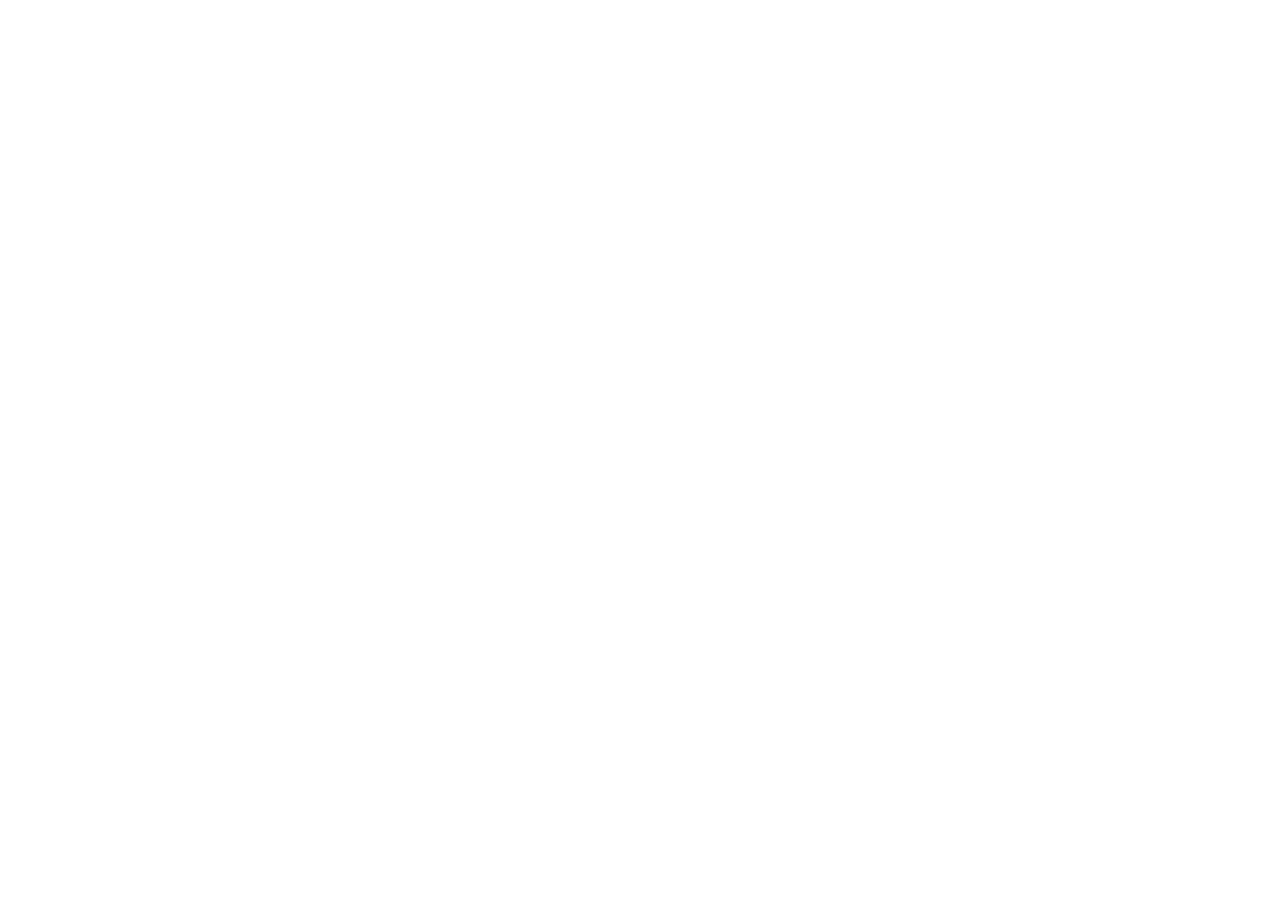
==== sign-in.html @ a61ac784 "index.html finalizado" ====
<!DOCTYPE html>
<html lang="en">
<head>
    <meta charset="UTF-8">
    <meta name="viewport" content="width=device-width, initial-scale=1.0">
    <title>Sign-in</title>
</head>
<body>
    
</body>
</html>
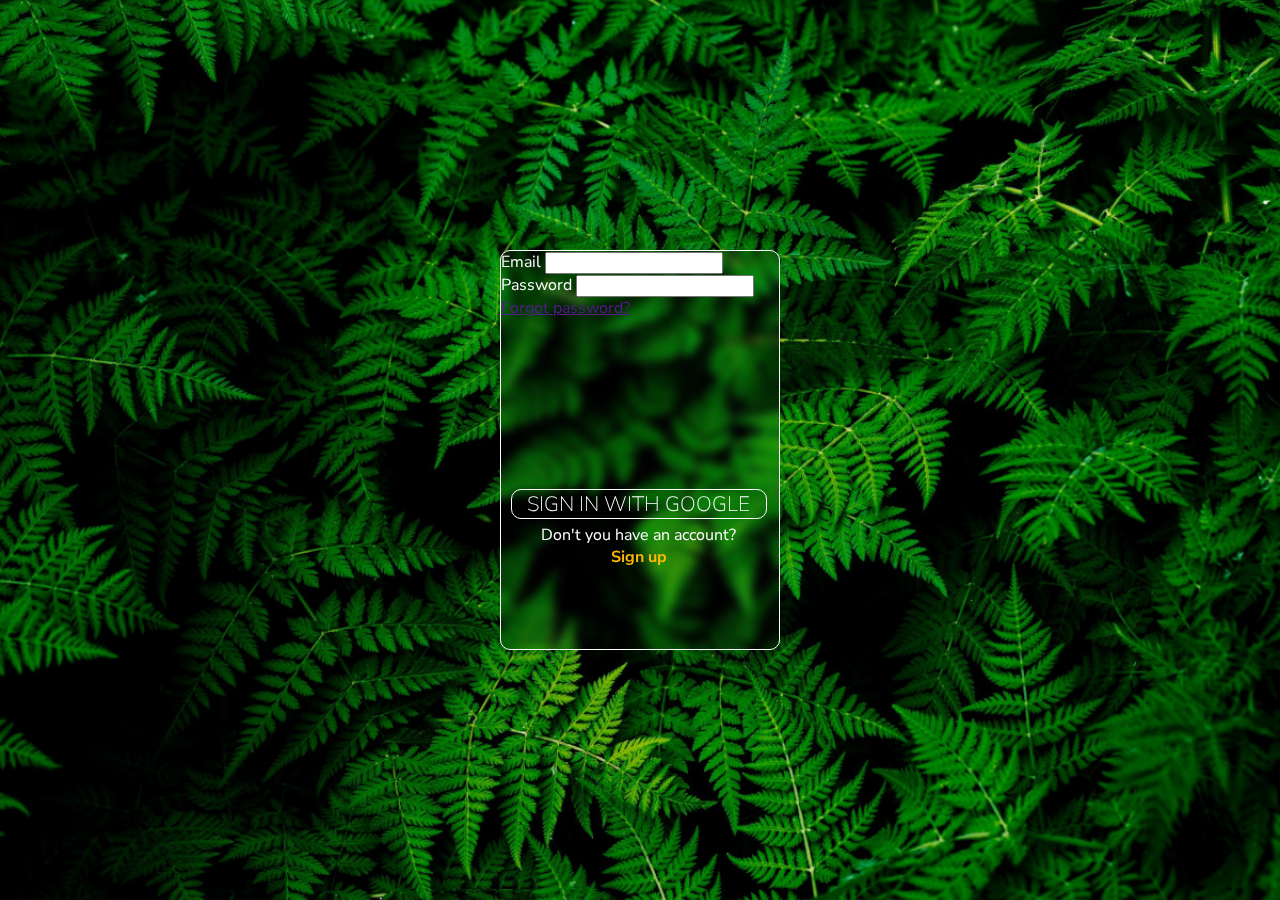
==== commit 55cb643c: "Create sign-in.html" ====
--- a/sign-in.html
+++ b/sign-in.html
@@ -4,8 +4,32 @@
     <meta charset="UTF-8">
     <meta name="viewport" content="width=device-width, initial-scale=1.0">
     <title>Sign-in</title>
+    <link rel="shortcut icon" href="imagenes/favicon-hoja.png" type="image/x-icon">
+    <link rel="stylesheet" href="css/style.css">
 </head>
-<body>
-    
+<body class="body1">
+    <main class="main1">
+        <section id="access">
+            <div id="sign-in">
+                <form action="login.php" method="post">
+                    <div class="campo">
+                        <label for="iemail">Email</label>
+                        <input type="email" name="email" id="iemail">
+                    </div>
+                    <div class="campo">
+                        <label for="ipass">Password</label>
+                        <input type="password" name="pass" id="ipass">
+                    </div>
+                </form>
+                <a href="">Forgot password?</a>
+            </div>
+            <div class="botones" id="botones-google">
+                <a href="" class="boton2">SIGN IN WITH GOOGLE</a>
+                <p>
+                    Don't you have an account?<br><a href="#">Sign up</a> 
+                </p>
+            </div>
+        </section>
+    </main>
 </body>
 </html>--- a/css/style.css
+++ b/css/style.css
@@ -0,0 +1,143 @@
+@charset "UTF-8";
+@import url('https://fonts.googleapis.com/css2?family=Mooli&family=Nunito+Sans:ital,wght@0,200;0,300;0,400;0,500;0,600;0,700;0,800;0,900;0,1000;1,200;1,300;1,400;1,500;1,600;1,700;1,800;1,900;1,1000&display=swap');
+
+/*color palette
+--malachite: #0fd349ff;
+--india-green: #2f8311ff;
+--selective-yellow: #ffb703ff;
+*/
+
+/*fonts
+
+*/
+
+:root { /*variables personalizadas*/
+    --color0: #2f8311ff;
+    --color1: #0fd349ff;
+    --color2: #ffb703ff;
+    --font0:'Mooli', sans-serif;
+    --font1:'Nunito Sans', sans-serif;
+}
+
+* { /*selector global o universal*/
+    margin: 0px;
+    padding: 0px;
+    box-sizing: border-box; /*para mayor control del tamaño total de los elementos*/
+    font-family: var(--font1);
+}
+
+html, body.body1 {
+    height: 100vh;
+    width: 100vw;
+    background-color: var(--color0);
+    background-image: url(../imagenes/teemu-paananen-OOE4xAnBhKo-unsplash8\(1200px\).jpg);
+    background-repeat: no-repeat;
+    background-position: center center;
+    background-size: cover;
+}
+
+main.main1 {
+    height: 100vh;
+    width: 100vw;
+    position: relative;
+}
+
+section#hello {
+    position: absolute;
+    left: 50%;
+    top: 50%;
+
+    height: 500px;
+    width: 250px;
+    border: 1px solid white;
+    border-radius: 10px;
+    color: white;
+
+    backdrop-filter: blur(5px);
+
+    transform: translate(-50%, -50%);
+}
+
+h1 {
+    font-family: var(--font0);
+    font-size: 3em;
+    margin: 20px 0px 5px 17px;
+}
+
+h2 {
+    font-size: 1.5em;
+    margin-left: 17px;
+}
+
+div.botones {
+    width: 92%;
+    margin-top: 90px;
+    margin-right: 10px;
+    margin-left: 10px;
+    
+}
+
+a.boton1, a.boton2 {
+    display: block; /*un enlace debajo del otro*/
+    width: 100%; /*ancho dentro del div*/
+    height: 30px; /*altura de cada botón*/
+    margin-top: 10px; /*espacio entre botones*/
+
+    font-size: 1.3em;
+    font-weight: lighter;
+    color: white;
+    text-decoration: none;
+    text-align: center;
+    background-color: var(--color0);
+    border-radius: 10px;
+}
+
+a.boton1:hover {
+    background-color: var(--color1);
+    color: black;
+    cursor: pointer;
+}
+
+a.boton2 {
+    background: none;
+    border: 1px solid white;
+}
+a.boton2:hover {
+    border: none;
+    background-color: var(--color1);
+    color: black;
+    cursor: pointer;
+}
+
+/*------------pagina 2-----------------*/
+
+section#access {
+    position: absolute;
+    left: 50%;
+    top: 50%;
+
+    height: 400px;
+    width: 280px;
+    border: 1px solid white;
+    border-radius: 10px;
+    color: white;
+
+    backdrop-filter: blur(5px);
+
+    transform: translate(-50%, -50%);
+}
+
+div#botones-google {
+    margin-top: 170px;
+}
+
+div.botones > p {
+    margin-top: 5px;
+    text-align: center;
+}
+
+div.botones > p > a {
+    font-weight: bold;
+    text-decoration: none;
+    color: var(--color2);
+}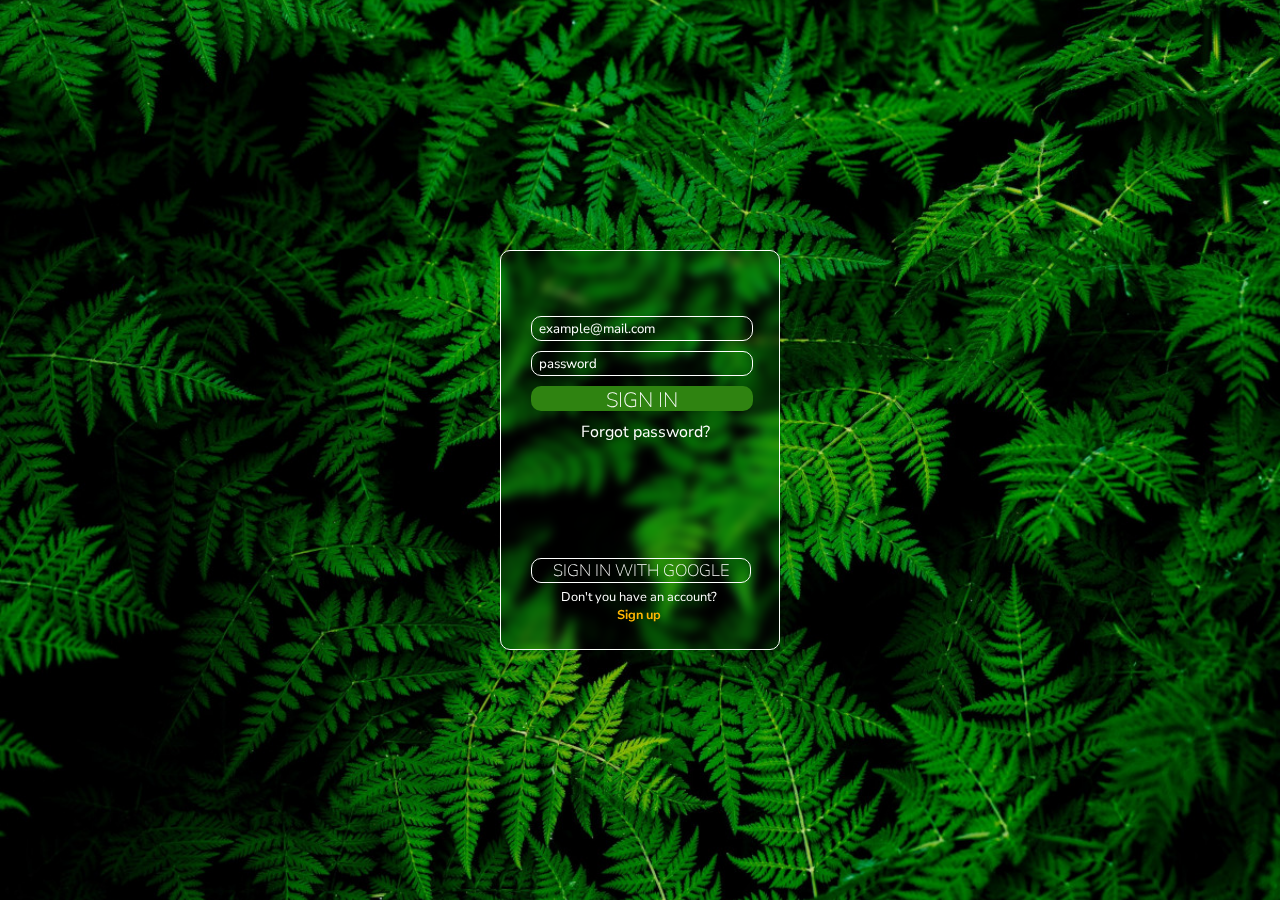
==== commit cf65dcd0: "Finished mobile edition" ====
--- a/sign-in.html
+++ b/sign-in.html
@@ -11,20 +11,21 @@
     <main class="main1">
         <section id="access">
             <div id="sign-in">
-                <form action="login.php" method="post">
+                <form action="login.php" method="post" autocomplete="on">
                     <div class="campo">
+                        <input type="email" name="email" id="iemail" autocomplete="email" required maxlength="50" placeholder="example@mail.com">
                         <label for="iemail">Email</label>
-                        <input type="email" name="email" id="iemail">
                     </div>
                     <div class="campo">
-                        <label for="ipass">Password</label>
-                        <input type="password" name="pass" id="ipass">
+                        <input type="password" name="pass" id="ipass" autocomplete="current-password" minlength="8" maxlength="20" required placeholder="password">
+                         <label for="ipass">Password</label>
                     </div>
+                    <input type="submit" value="SIGN IN" class="boton1">
+                    <a href="" id="forgot-pass">Forgot password?</a>
                 </form>
-                <a href="">Forgot password?</a>
             </div>
             <div class="botones" id="botones-google">
-                <a href="" class="boton2">SIGN IN WITH GOOGLE</a>
+                <a href="" class="boton2" id="google">SIGN IN WITH GOOGLE</a>
                 <p>
                     Don't you have an account?<br><a href="#">Sign up</a> 
                 </p>
--- a/css/style.css
+++ b/css/style.css
@@ -77,7 +77,7 @@
     
 }
 
-a.boton1, a.boton2 {
+a.boton1, a.boton2, input.boton1 {
     display: block; /*un enlace debajo del otro*/
     width: 100%; /*ancho dentro del div*/
     height: 30px; /*altura de cada botón*/
@@ -127,8 +127,64 @@
     transform: translate(-50%, -50%);
 }
 
+div#sign-in{
+    width: 100%;
+    margin-top: 55px;
+    margin-left: 20px;
+}
+
+div.campo > label { /*quitar los labels*/
+    display: none;
+}
+
+div.campo > input {
+    color: white;
+    text-indent: 7px;
+    background: none;
+    border: 1px solid white;
+    border-radius: 10px;
+    margin-top: 10px;
+    margin-left: 10px;
+    width: 80%;
+    height: 25px;
+}
+
+div.campo > input::placeholder { /*editar el placeholder*/
+    color: white;
+    text-indent: 7px;
+}
+
+input.boton1 {
+    border: none;
+    height: 25px;
+    width: 80%;
+    margin-left: 10px;
+}
+
+input.boton1:hover {
+    background-color: var(--color1);
+    color: black;
+    cursor: pointer;
+}
+
+div#sign-in > form > a#forgot-pass {
+    display: block;
+    margin-top: 10px;
+    margin-left: 60px;
+    color: white;
+    text-decoration: none;
+
+}
+
 div#botones-google {
-    margin-top: 170px;
+    margin-top: 115px;
+    font-size: 0.8em;
+}
+
+div#botones-google > a#google {
+    height: 25px;
+    width: 220px;
+    margin-left: 20px; 
 }
 
 div.botones > p {
